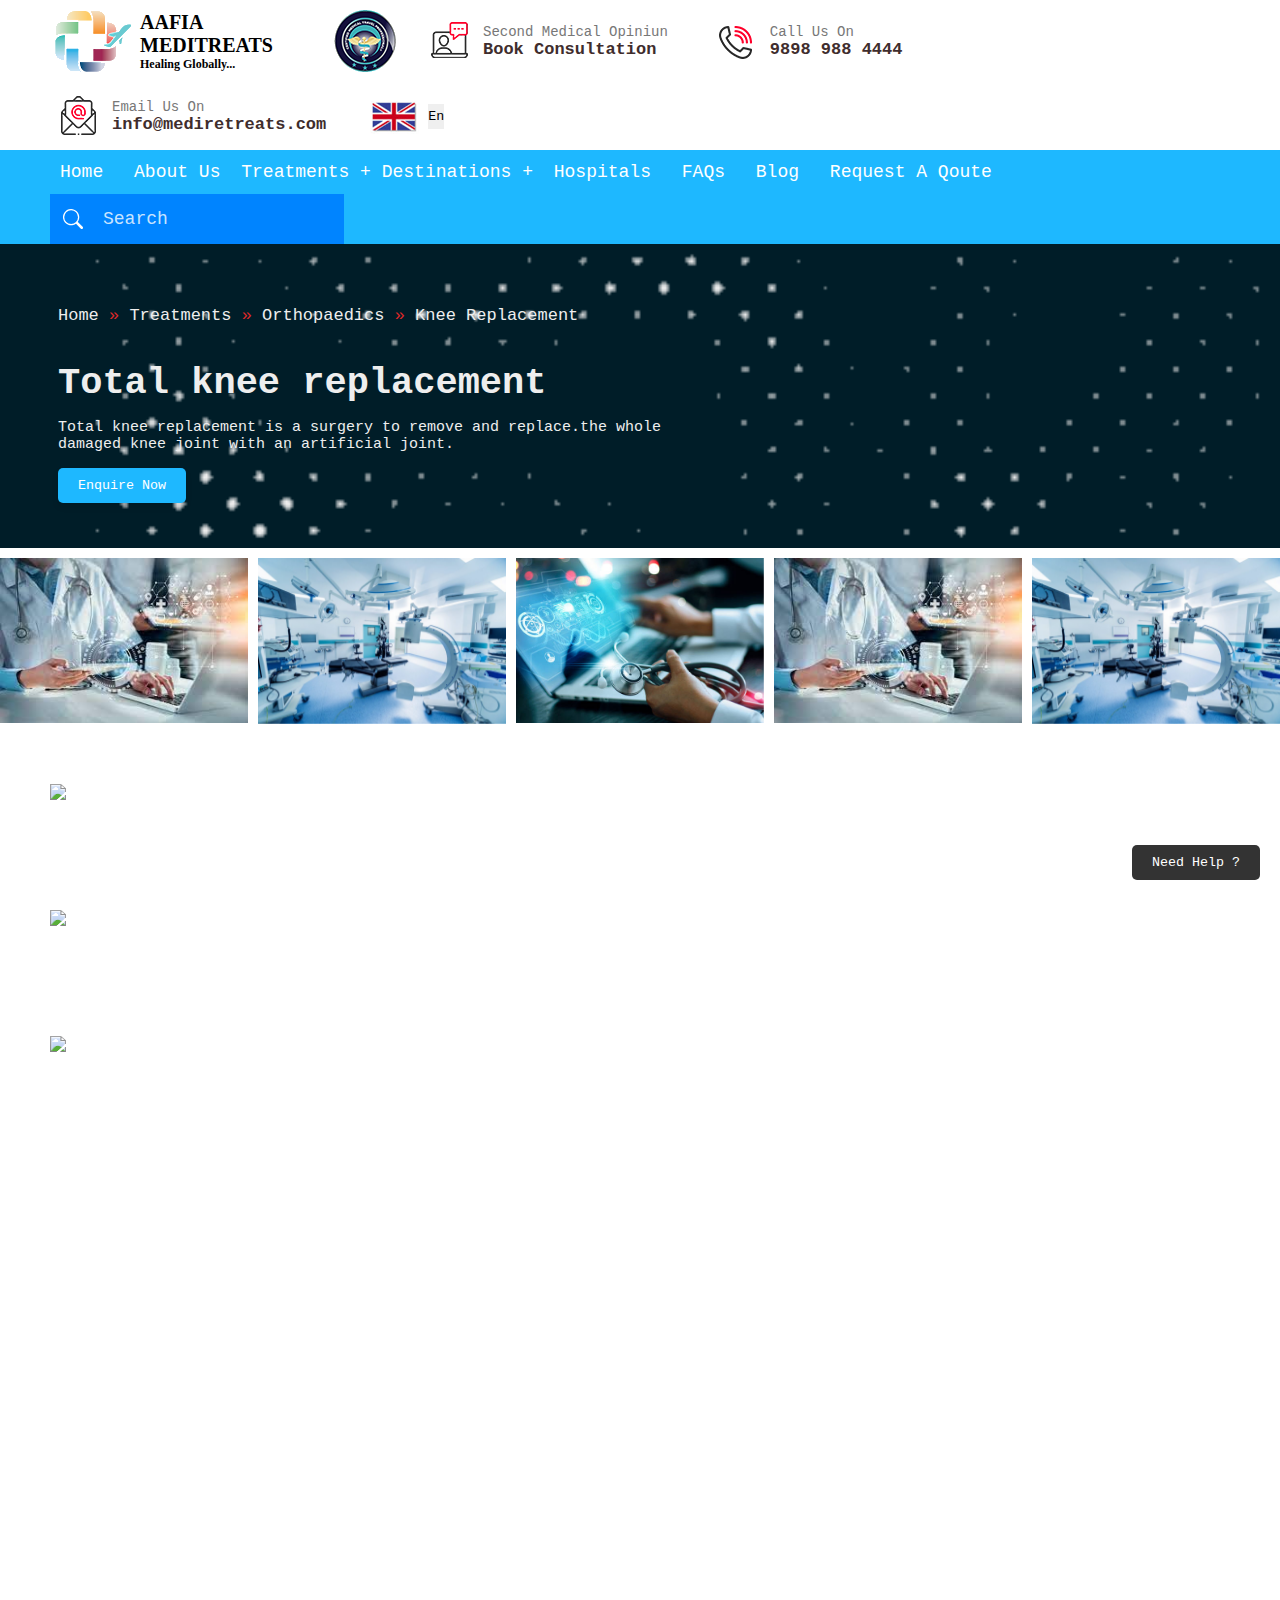
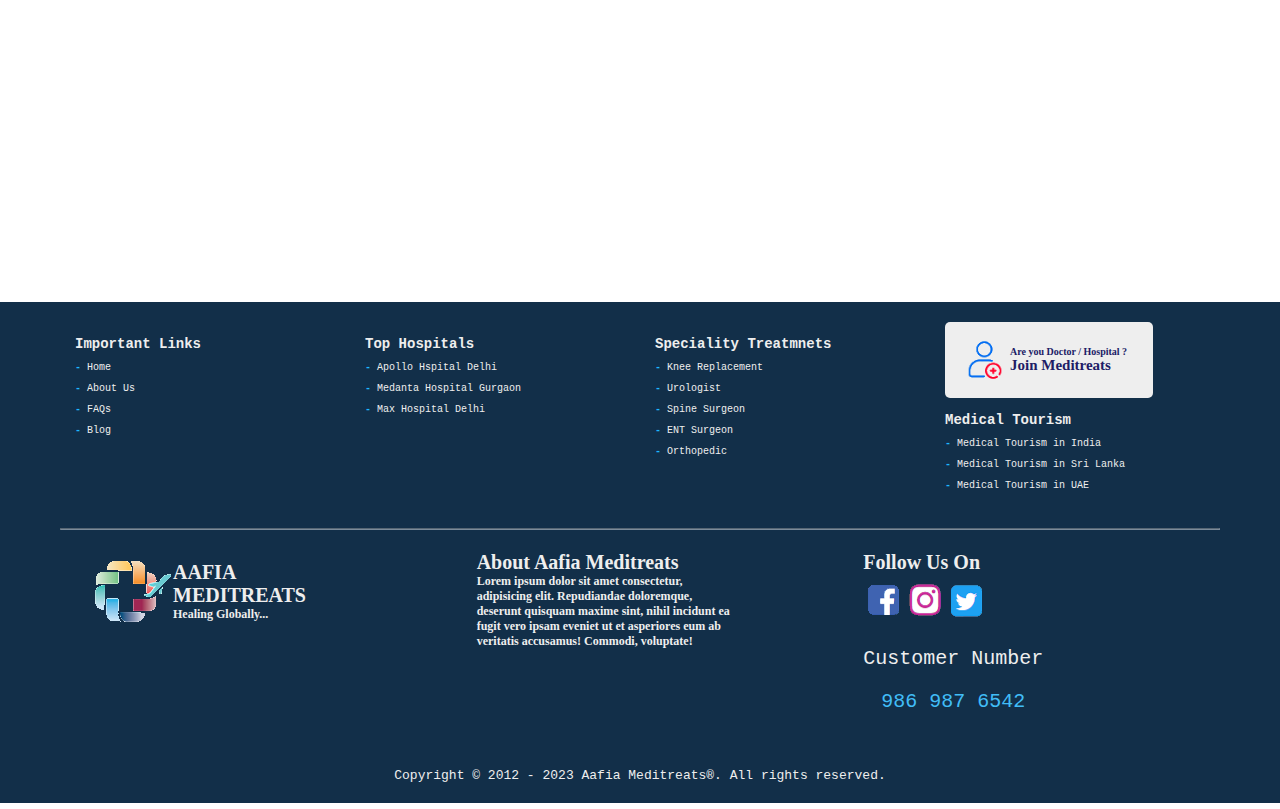
==== index.html @ c9b46245 "done" ====
<!doctype html>
<html>

<head>
    <meta charset="UTF-8">
    <meta name="viewport" content="width=device-width, initial-scale=1, shrink-to-fit=no">
    <title>Home</title>
    <link rel="stylesheet" href="https://cdnjs.cloudflare.com/ajax/libs/OwlCarousel2/2.3.4/assets/owl.carousel.min.css">
    <link rel="stylesheet"
        href="https://cdnjs.cloudflare.com/ajax/libs/OwlCarousel2/2.3.4/assets/owl.theme.default.min.css">
    <link rel="stylesheet" href="./static/css/main.css">
</head>

<body>
    <!-- nav section -->

    <!-- Info Header -->

    <div class="nav-header ">
        <div class="nav-title m-container">
            <span class="info">
                <img src="./media/sample/logo.png" class="logo" alt="" srcset="">
                <div class="title">
                    <p>AAFIA</p>
                    <p>MEDITREATS</p>
                    <p>Healing Globally...</p>
                </div>
                <img src="./media/sample/2logo.png" class="logo2" alt="" srcset="">

            </span>


            <span class="info">

                <img src="./media/icons/cont.png" class="logo" alt="" srcset="">
                <div class="title2">
                    <p>Second Medical Opiniun</p>
                    <p>Book Consultation</p>
                </div>
            </span>
            <span class="info">
                <img src="./media/icons/call.png" class="logo" alt="" srcset="">
                <div class="title2">
                    <p>Call Us On</p>
                    <p>9898 988 4444</p>
                </div>
            </span>
            <span class="info">

                <img src="./media/icons/mail.png" class="logo" alt="" srcset="">
                <div class="title2">
                    <p>Email Us On</p>
                    <p>info@mediretreats.com</p>
                </div>
            </span>
            <span class="info">
                <img src="./media/icons/lang_en.png" class="logo lang-icon" id="lang" alt="" srcset="">
                <select id="lS" class="custom-select">

                    <option value="en">English</option>
                    <option value="es">Spanish</option>
                    <option value="fr">French</option>

                </select>
            </span>

        </div>
    </div>

    <!-- main navbar -->

    <div class="nav-bar">
        <div class="nav m-container">
            <input type="checkbox" id="nav-check">
            <div class="nav-btn">
                <label for="nav-check">
                    <span></span>
                    <span></span>
                    <span></span>
                </label>
            </div>

            <div class="nav-links">
                <a href="" target="">Home</a>
                <a href="" target="">About Us</a>
                <div class="dropdown">
                    <a href="#">Treatments +</a>
                    <div class="dropdown-item">
                        <ul>
                            <li>Treatment a</li>
                            <li>Treatment b</li>
                            <li>Treatment c</li>

                        </ul>
                    </div>
                </div>
                <div class="dropdown">
                    <a href="#">Destinations +</a>
                    <div class="dropdown-item">
                        <ul>
                            <li>Destination a</li>
                            <li>Destination b</li>
                            <li>Destination c</li>

                        </ul>
                    </div>
                </div>
                <a href="" target="">Hospitals</a>
                <a href="" target="">FAQs</a>
                <a href="" target="">Blog</a>
                <a href="" target="">Request A Qoute</a>

                <input type="text" placeholder="Search" class="search">

            </div>
        </div>
    </div>

    <!-- Main contant -->

    <!-- loader -->

    <div class="preloader"><svg width="200" height="200" xmlns="http://www.w3.org/2000/svg" viewBox="0 0 100 100"
            preserveAspectRatio="xMidYMid" class="lds-ripple" style="background:0 0">
            <circle cx="50" cy="50" r="4.719" fill="none" stroke="#1d3f72" stroke-width="2">
                <animate attributeName="r" calcMode="spline" values="0;40" keyTimes="0;1" dur="3"
                    keySplines="0 0.2 0.8 1" begin="-1.5s" repeatCount="indefinite" />
                <animate attributeName="opacity" calcMode="spline" values="1;0" keyTimes="0;1" dur="3"
                    keySplines="0.2 0 0.8 1" begin="-1.5s" repeatCount="indefinite" />
            </circle>
            <circle cx="50" cy="50" r="27.591" fill="none" stroke="#5699d2" stroke-width="2">
                <animate attributeName="r" calcMode="spline" values="0;40" keyTimes="0;1" dur="3"
                    keySplines="0 0.2 0.8 1" begin="0s" repeatCount="indefinite" />
                <animate attributeName="opacity" calcMode="spline" values="1;0" keyTimes="0;1" dur="3"
                    keySplines="0.2 0 0.8 1" begin="0s" repeatCount="indefinite" />
            </circle>
        </svg>
    </div>

    <!-- first div -->
    <div class="f-div p-3">
        <p>Home <span class="next">»</span> Treatments <span class="next">»</span> Orthopaedics <span
                class="next">»</span> Knee Replacement</p>
        <h3>Total knee replacement</h3>
        <p id="desc">Total knee replacement is a surgery to remove and replace.the whole damaged knee joint with an
            artificial joint.</p>
        <button class="e-btn">Enquire Now</button>
    </div>



    <!-- Carousel -->

    <div class="owl-carousel">
        <div class="item"><img src="./media/sample/sam1.png" alt="Image 1"></div>
        <div class="item"><img src="./media/sample/sam2.png" alt="Image 2"></div>
        <div class="item"><img src="./media/sample/sam3.png" alt="Image 3"></div>
    </div>

    <!-- Lazy load images-->
    <div class="lzload">
        <img src="https://ik.imagekit.io/demo/img/image1.jpeg?tr=w-400,h-300" />
        <img src="https://ik.imagekit.io/demo/img/image2.jpeg?tr=w-400,h-300" />
        <img src="https://ik.imagekit.io/demo/img/image3.jpg?tr=w-400,h-300" />
        <img class="lazy" data-src="https://ik.imagekit.io/demo/img/image4.jpeg?tr=w-400,h-300" />
        <img class="lazy" data-src="https://ik.imagekit.io/demo/img/image5.jpeg?tr=w-400,h-300" />
        <img class="lazy" data-src="https://ik.imagekit.io/demo/img/image6.jpeg?tr=w-400,h-300" />
        <img class="lazy" data-src="https://ik.imagekit.io/demo/img/image7.jpeg?tr=w-400,h-300" />
        <img class="lazy" data-src="https://ik.imagekit.io/demo/img/image8.jpeg?tr=w-400,h-300" />
        <img class="lazy" data-src="https://ik.imagekit.io/demo/img/image9.jpeg?tr=w-400,h-300" />
        <img class="lazy" data-src="https://ik.imagekit.io/demo/img/image10.jpeg?tr=w-400,h-300" />
    </div>


    <!-- fomrm -->
    <div class="form-container">
        <button class="toggle-btn">Need Help ?</button>
        <form class="contact-form">
            <h3>Need help ?
            </h3>
            <input type="text" placeholder="Name">
            <input type="email" placeholder="Email">
            <input type="text" placeholder="Message"></textarea>
            <button type="submit" class="e-btn">Submit</button>
        </form>
    </div>





    <!-- Footer -->
    <footer class="footer">
        <div class="column">
            <h3>Important Links</h3>
            <p><span>-</span> Home</p>
            <p><span>-</span> About Us</p>
            <p><span>-</span> FAQs</p>
            <p><span>-</span> Blog</p>
        </div>

        <div class="column">
            <h3>Top Hospitals</h3>
            <p><span>-</span> Apollo Hspital Delhi</p>
            <p><span>-</span> Medanta Hospital Gurgaon</p>
            <p><span>-</span> Max Hospital Delhi</p>
        </div>

        <div class="column">
            <h3>Speciality Treatmnets</h3>
            <p><span>-</span> Knee Replacement</p>
            <p><span>-</span> Urologist</p>
            <p><span>-</span> Spine Surgeon</p>
            <p><span>-</span> ENT Surgeon</p>
            <p><span>-</span> Orthopedic</p>

        </div>

        <div class="column">
            <div class="help">
                <img src="./media/sample/cont.png" class="icon" alt="" srcset="">
                <div class="title">
                    <p>Are you Doctor / Hospital ?</p>
                    <p>Join Meditreats</p>
                </div>
            </div>

            <h3>Medical Tourism</h3>
            <p><span>-</span> Medical Tourism in India</p>
            <p><span>-</span> Medical Tourism in Sri Lanka</p>
            <p><span>-</span> Medical Tourism in UAE</p>
        </div>
        <hr>

        <div class="column2">
            <span class="brand">
                <img src="./media/sample/logo.png" class="logo" alt="" srcset="">
                <div class="title">
                    <p>AAFIA</p>
                    <p>MEDITREATS</p>
                    <p>Healing Globally...</p>
                </div>
            </span>
        </div>

        <div class="column2">
            <span class="brand">
                <div class="title">
                    <p>About Aafia Meditreats</p>
                    <p>Lorem ipsum dolor sit amet consectetur, adipisicing elit. Repudiandae doloremque, deserunt
                        quisquam maxime sint, nihil incidunt ea fugit vero ipsam eveniet ut et asperiores eum ab
                        veritatis accusamus! Commodi, voluptate!</p>
                </div>
            </span>
        </div>

        <div class="column2">
            <span class="brand">
                <div class="title">
                    <p>Follow Us On</p>
                    <span class="social">
                        <img src="./media/sample/fb.png" class="logo" alt="" srcset="">
                        <img src="./media/sample/ig.png" class="logo" alt="" srcset="">
                        <img src="./media/sample/tw.png" class="logo" alt="" srcset="">
                    </span>
                    <div class="t-center">
                        <p>Customer Number </p>
                        <p id="con">986 987 6542</p>
                    </div>

                </div>
            </span>
        </div>

        <div class="copyr t-center">
            Copyright © 2012 - 2023 Aafia Meditreats®. All rights reserved.
        </div>
    </footer>

    <!-- js -->
    <script src="https://cdnjs.cloudflare.com/ajax/libs/jquery/3.6.0/jquery.min.js"></script>
    <script src="https://cdnjs.cloudflare.com/ajax/libs/OwlCarousel2/2.3.4/owl.carousel.min.js"></script>
    <script src="./static/js/custom.js"></script>
    <script src="./static/js/main.js"></script>

</body>

</html>
---- static/css/main.css ----
* {
  box-sizing: border-box;
  font-family: monospace;
}

:root {
  --primcolor: #1eb8ff;
  --seccolor: #ffffff;
}

body {
  margin: 0px;
}

.preloader {
  display: flex;
  justify-content: center;
  align-items: center;
  height: 100vh;
  width: 100%;
  background: rgba(23, 22, 22, 0.925);
  position: fixed;
  top: 0;
  left: 0;
  z-index: 9999;
  transition: opacity 0.3s linear;
}

.nav-title {
  display: flex;
  align-items: center;
  flex-wrap: wrap;
}


.title {
  margin: 0;
}

.title>p {
  font-weight: 600;
  font-size: 20px;
  display: block;
  margin: 0;
  font-family: 'Times New Roman', Times, serif;
}

.title>p:last-child {
  font-size: 12px;
}

.title2 {
  margin: 0;
  padding-right: 40px;
}

.title2>p {
  color: #777777;
  display: block;
  margin: 0;
  font-family: monospace;
  font-size: 14px;
  font-weight: 500;

}

.title2>p:last-child {
  color: rgb(63, 45, 45);
  font-weight: 600;
  font-size: 17px;
}



.logo,
.logo2 {
  display: inline-block;
  vertical-align: middle;
  padding-top: 6px;
  padding-bottom: 6px;
}

.logo2 {
  padding-left: 50px;
  padding-right: 20px;
}

.nav-title .info {
  display: flex;
  align-items: center;
  gap: 7px;
}

/* padding class */

.p-3 {
  padding: 45px;
  padding-left: 58px;

}

.m-container {
  padding: 0px 50px 0px 50px;
}


.container {
  padding: 0px 20px 0px 20px;
}


.nav {
  width: 100%;
  background-color: var(--primcolor);
  position: relative;
}


.nav>.nav-header>.nav-title p {
  display: inline-block;
  font-size: 22px;
  padding: 5px;
}


.nav>.nav-btn {
  display: none;
}


.nav>.nav-links {
  display: inline;
  font-size: 18px;
}

.nav>.nav-links>a {
  display: inline-block;
  padding: 13px 10px 13px 10px;
  text-decoration: none;
  color: #ffffff;
  line-height: 1em;
}

.nav>.nav-links>a:hover {
  background-color: #ffffff;
  color: #1a1742;
  border-radius: 3px;
  box-shadow: 0 0px 6px rgba(252, 251, 251, 0.719);
}

.nav>#nav-check {
  display: none;
}

.custom-select {
  appearance: none;
  -webkit-appearance: none;
  -moz-appearance: none;
  width: 15.5px;
  background-image: url('/media/icons/dd.png');
  background-position: right center;
  background-repeat: no-repeat;
  border: none;
  padding: 5px 0;
  box-sizing: border-box;
}

/* Optional: Style the arrow image */
.custom-select option::after {
  content: "";
  display: none;
}

@media (max-width:600px) {

  .nav>.nav-btn {
    display: inline-block;
    position: absolute;
    right: 0px;
    top: 0px;
  }

  .nav-bar {
    background-color: var(--primcolor);
    width: 100%;
    height: 50px;
  }

  .nav {
    text-align: center;

  }

  .nav>.nav-btn>label {
    display: inline-block;
    width: 50px;
    height: 50px;
    padding: 13px;
  }

  .nav>.nav-btn>label:hover,
  .nav #nav-check:checked~.nav-btn>label {
    background-color: rgba(0, 0, 0, 0.3);
  }


  .nav>.nav-btn>label>span {
    display: block;
    width: 25px;
    height: 10px;
    border-top: 2px solid #eee;
  }


  .nav>.nav-links {
    position: absolute;
    display: block;
    width: 100%;
    background-color: var(--primcolor);
    height: 0px;
    transition: all 0.3s ease-in;
    overflow-y: hidden;
    top: 50px;
    left: 0px;
  }


  .nav>.nav-links>a {
    display: block;
    width: 100%;
  }


  .nav>#nav-check:not(:checked)~.nav-links {
    height: 0px;
  }


  .nav>#nav-check:checked~.nav-links {
    height: calc(100vh - 50px);
    overflow-y: auto;
  }

  .nav-links input {
    margin-top: 5px;
  }
}


/* search */

.nav-links input::placeholder {
  color: #ffffffcc;
  font-size: 18px;
  padding-left: 10px;
}

.nav-links input {
  background: #0084ff url("data:image/svg+xml,%3Csvg xmlns='http://www.w3.org/2000/svg' width='20' height='20' viewBox='0 0 16 16'%3E%3Cpath fill='%23fff' d='M11.742 10.344a6.5 6.5 0 1 0-1.397 1.398h-.001c.03.04.062.078.098.115l3.85 3.85a1 1 0 0 0 1.415-1.414l-3.85-3.85a1.007 1.007 0 0 0-.115-.1zM12 6.5a5.5 5.5 0 1 1-11 0 5.5 5.5 0 0 1 11 0z'%3E%3C/path%3E%3C/svg%3E") no-repeat 13px center;
  height: 50px;
  border: none;
  color: white;
  padding-left: 43px;
  padding-right: 20px;
  font-size: 18px;
  margin: 0;
}


.nav-links input:focus {
  border: none;
  outline: none;
  font-size: 18px;
}


.nav-title * {
  display: inline;
}

/* first div */

.f-div {
  background-color: #122f49;

  background-image: url('/media/sample/dot.png');
  background-size: cover;
  background-position: center;
}



.f-div p {
  color: #eee;
  font-size: 17px;
}

.f-div .next {
  color: #df2828;
  font-size: 17px;
}

.f-div h3 {
  color: #eee;
  font-size: 37px;
  margin-bottom: 0;
}

.f-div #desc {
  color: #eee;
  font-size: 15px;
  padding-right: 45%;
}

.e-btn {

  bottom: 20px;
  left: 0px;
  padding: 10px 20px;
  background-color: var(--primcolor);
  color: white;
  border: none;
  border-radius: 5px;
  cursor: pointer;
  box-shadow: 0 4px 6px rgba(0, 0, 0, 0.1);
}

.e-btn:hover {
  background-color: #ffffff;
  color: #1a1742;
  box-shadow: 0 4px 6px rgba(252, 251, 251, 0.473);

}

/* carousel */

.owl-carousel .item img {
  max-width: 100%;
  height: auto;
}


.owl-carousel {
  margin-top: 10px;
  width: 100%;
}

/* footer */

.footer {
  margin-top: 30px;
  display: flex;
  flex-wrap: wrap;
  justify-content: space-between;
  padding: 20px;
  background-color: #122f49;
  padding-left: 60px;
  padding-right: 60px;
  color: #eee;
}

.column {
  flex: 1 1 22%;
  margin-bottom: 20px;
  padding: 0 15px;
  box-sizing: border-box;

}

.column2 {
  flex: 1 1 33%;
  margin-bottom: 20px;
  padding: 0 15px;
  box-sizing: border-box;

}

.column h3 {
  font-size: 14px;
  margin-bottom: 10px;

}

.column p {
  font-size: 10px;

}

.column span {
  color: var(--primcolor);
  font-weight: 700;
}

hr {
  width: 100%;
  height: 1px;
  border-color: #ffffff71;
}

.help {
  display: flex;
  align-items: center;
  border-radius: 5px;
  background-color: #eee;
  padding: 15px;
  color: #211c66;
  width: 80%;
}

.help .icon {
  width: 50px;
}

.help p:last-child {
  font-size: 15px;
}


.brand {
  display: flex;
  align-items: center;
  border-radius: 5px;
  padding: 15px;
  color: #e7e7e7;
  width: 80%;
}

.brand p {
  color: #eee;
  font-size: 20px;
}


.social {
  display: flex;
  align-items: center;
}

.t-center {
  text-align: center;
}

p#con {
  font-size: 20px;
  color: #41bdf7;
}


.dropdown {
  position: relative;
  display: inline-block;
}

.dropdown a{
  color: #ffffff;
  text-decoration: none;
}

.dropdown-item{
  display: none;
  position: absolute;
  background-color: #f9f9f9;
  min-width: 120px;
  z-index: 1;
}

.dropdown:hover .dropdown-item {
  display: block;
}

.dropdown-item ul {
  list-style: none;
  padding: 0;
}

.dropdown-item ul li {
  padding: 8px 12px;
  font-size:13px;
  text-align: center;
}

.dropdown-item ul li:hover {
  background-color: var(--primcolor);
  color: #eee;
}

/* Form */

.form-container {
  position: fixed;
  bottom: 20px; 
  right: 20px; 
}

.toggle-btn {
  padding: 10px 20px;
  background-color: #333;
  color: #fff;
  border: none;
  border-radius: 5px;
  cursor: pointer;
}


.contact-form {
  display: none;
  position: absolute;
  bottom: 50px;
  right: 0;
  background-color: #fff;
  padding: 20px;
  border: 1px solid #ccc;
  border-radius: 5px;
  z-index: 9999; 
}

.toggle-btn:focus + .contact-form,
.contact-form:hover {
  display: block;
}


.form-container h3{
  color: #1eb8ff;
}
.form-container input{
margin: 8px;
}

.form-container button{
  width: 100%;
  text-align: center;

  &:hover{
    background-color: #122f49;
    color: #ccc;
  }
}


/* lazzy images */
.lzload img{
  padding: 50px;
  display: block;
  margin: 10px auto;
  border: 0;
}


.copyr{
  display:inline;
  width: 100%;

}
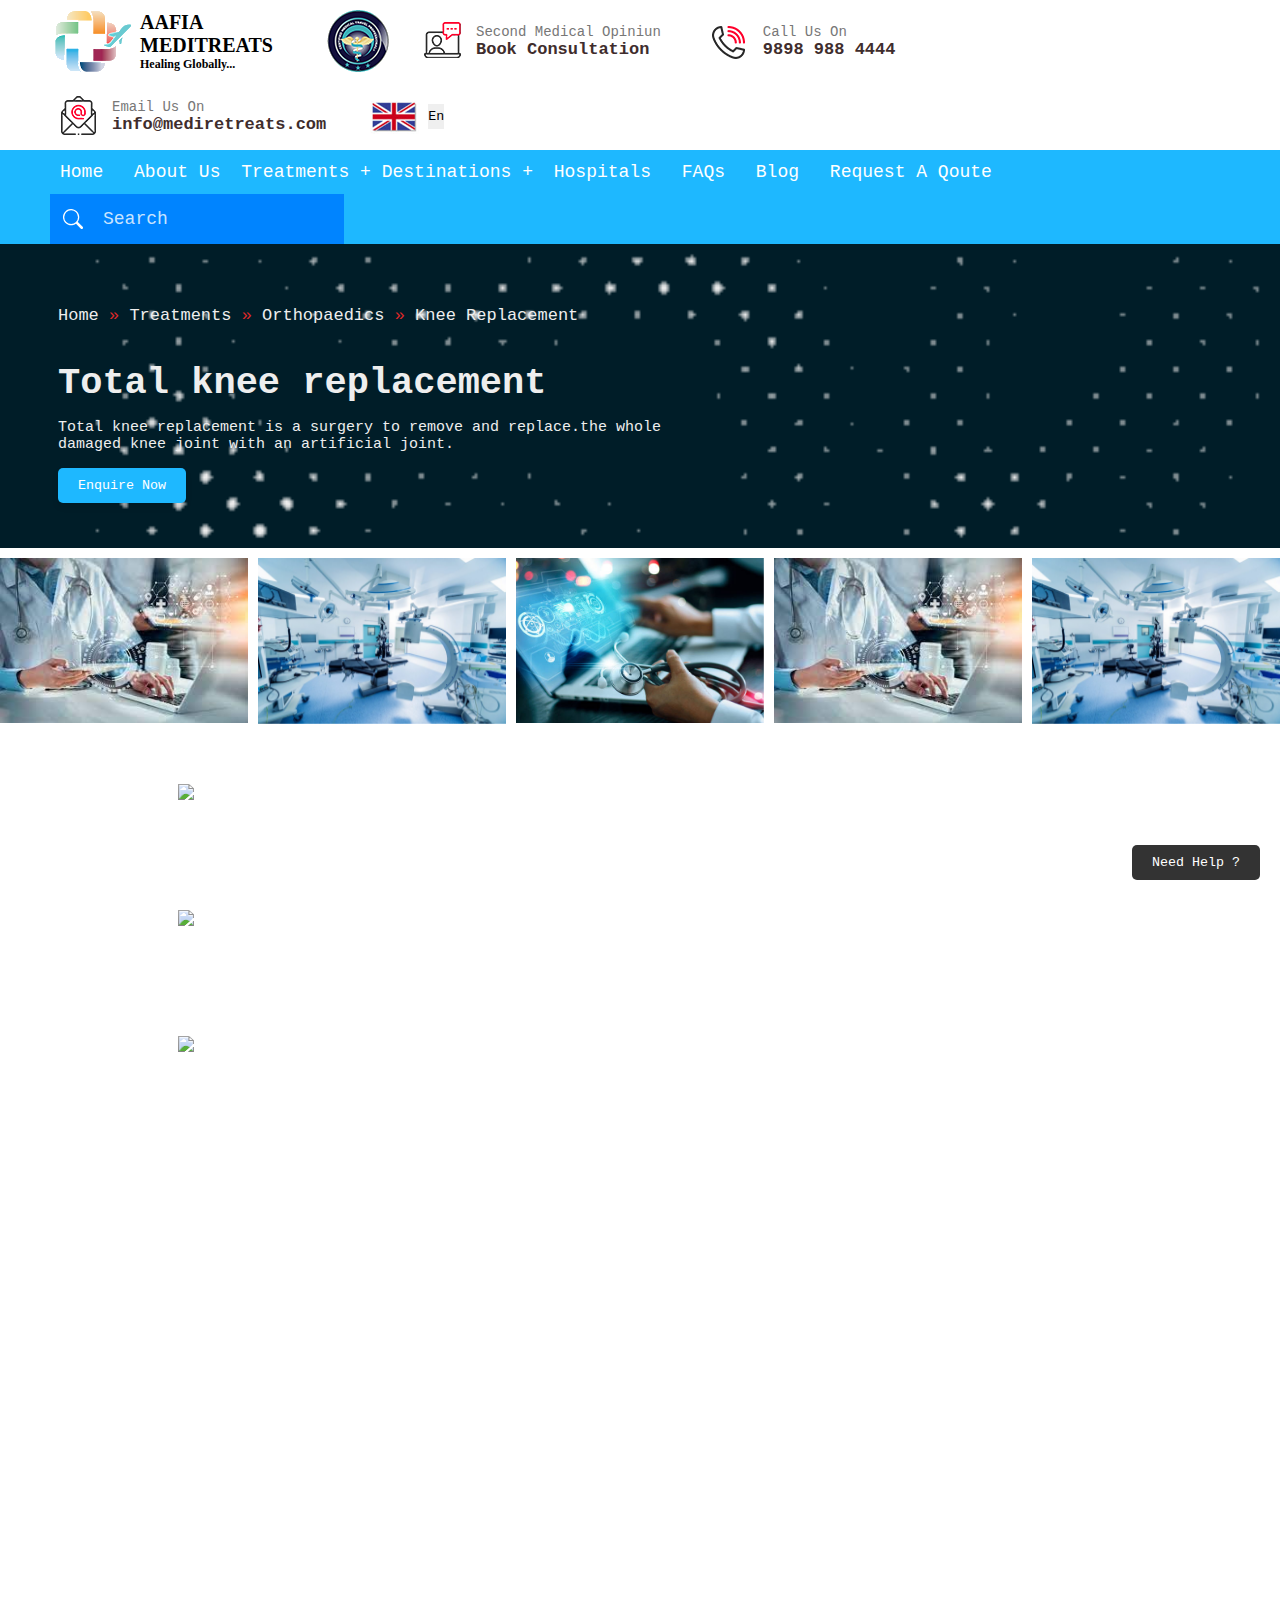
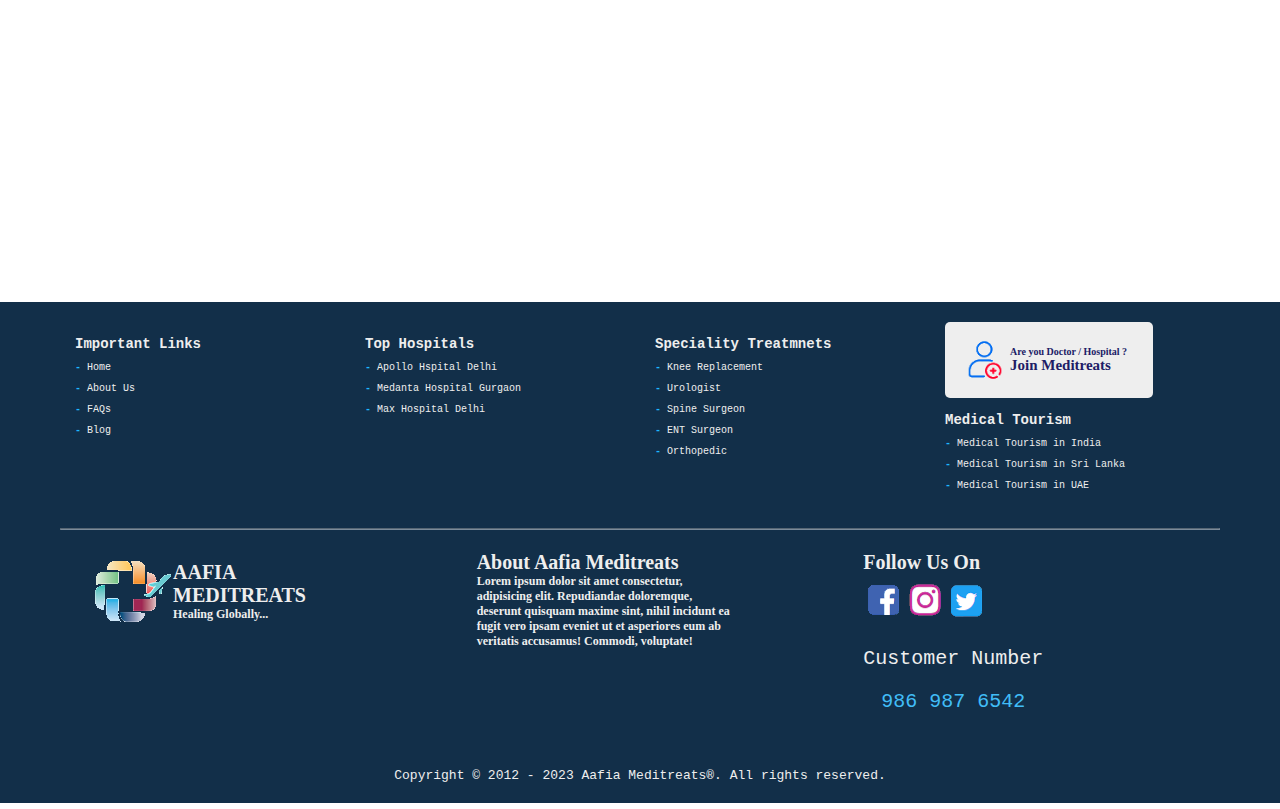
==== commit 69a5d497: "navchange" ====
--- a/index.html
+++ b/index.html
@@ -25,13 +25,14 @@
                     <p>MEDITREATS</p>
                     <p>Healing Globally...</p>
                 </div>
+                
+            </span>
+            <span class="info">
                 <img src="./media/sample/2logo.png" class="logo2" alt="" srcset="">
-
-            </span>
-
-
-            <span class="info">
-
+            </span>
+
+
+            <span class="info">
                 <img src="./media/icons/cont.png" class="logo" alt="" srcset="">
                 <div class="title2">
                     <p>Second Medical Opiniun</p>
--- a/static/css/main.css
+++ b/static/css/main.css
@@ -540,6 +540,7 @@
 
 /* lazzy images */
 .lzload img{
+  width: 80%;
   padding: 50px;
   display: block;
   margin: 10px auto;
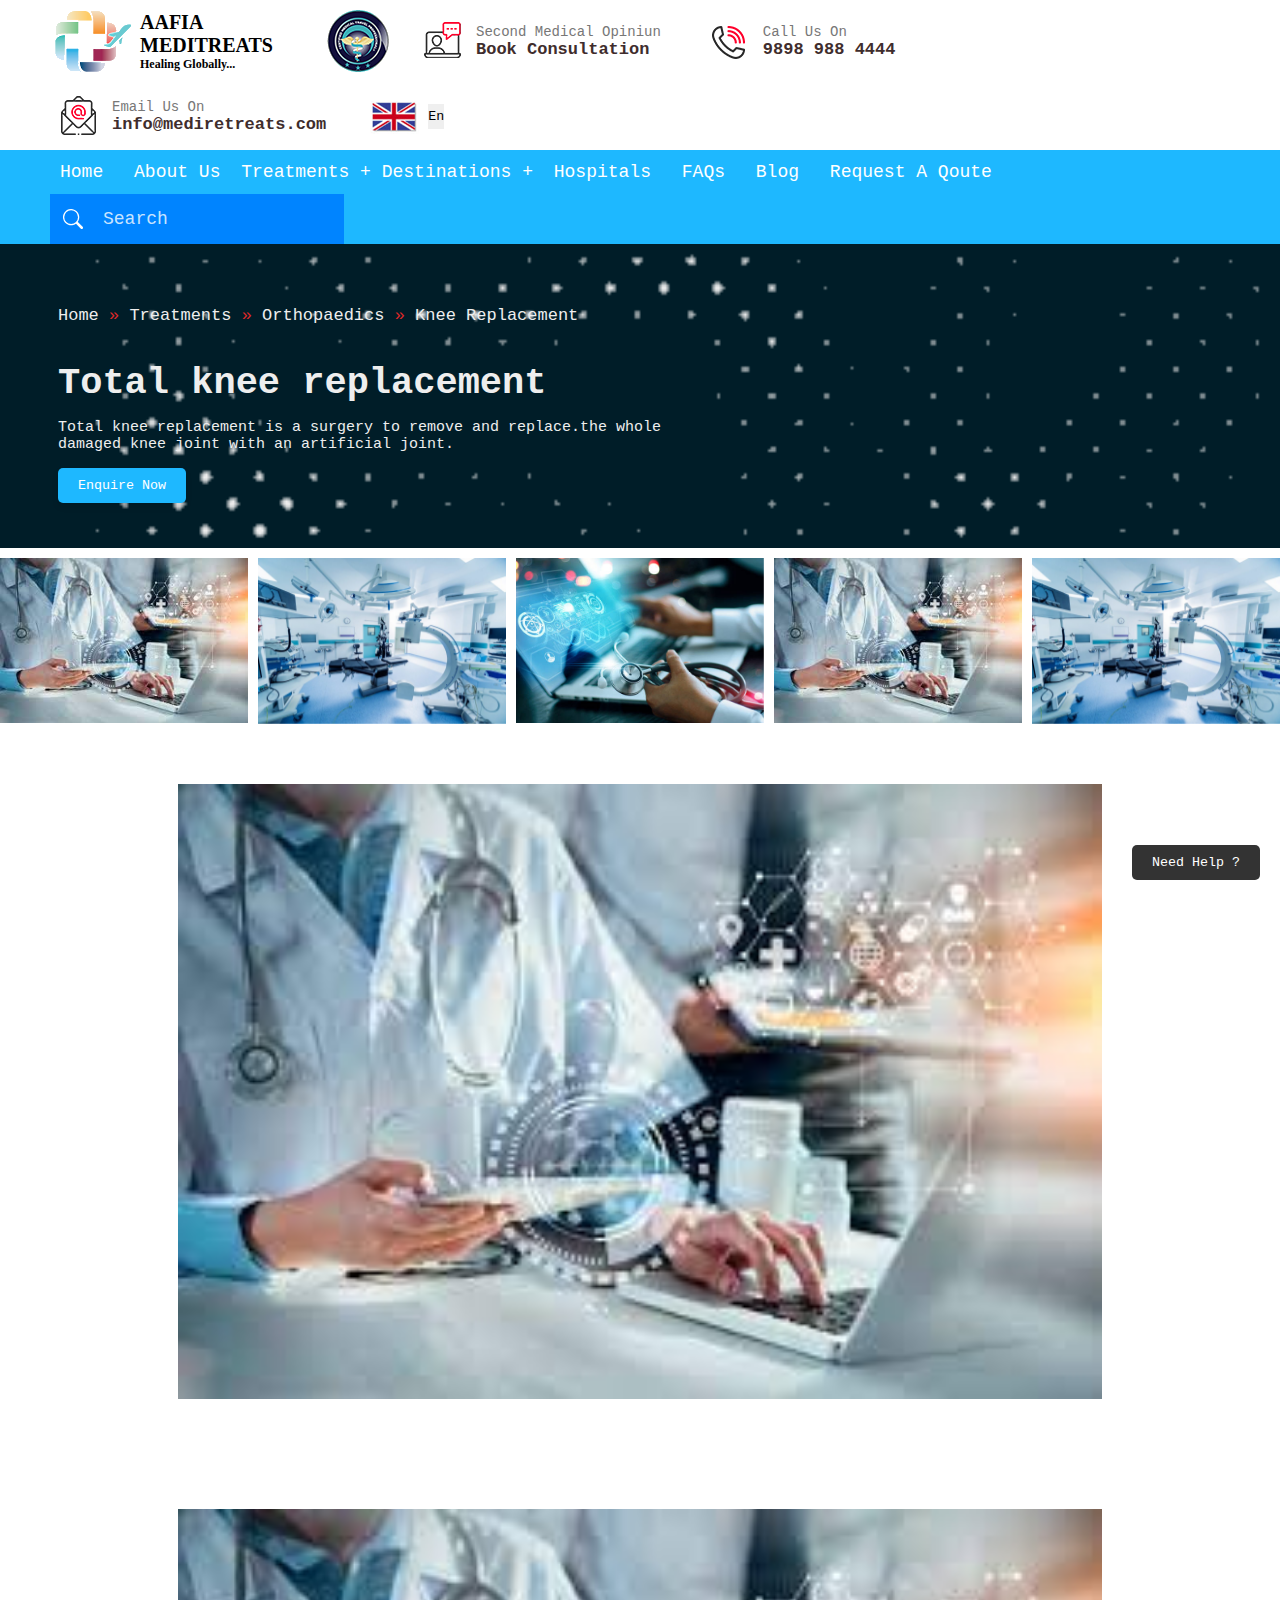
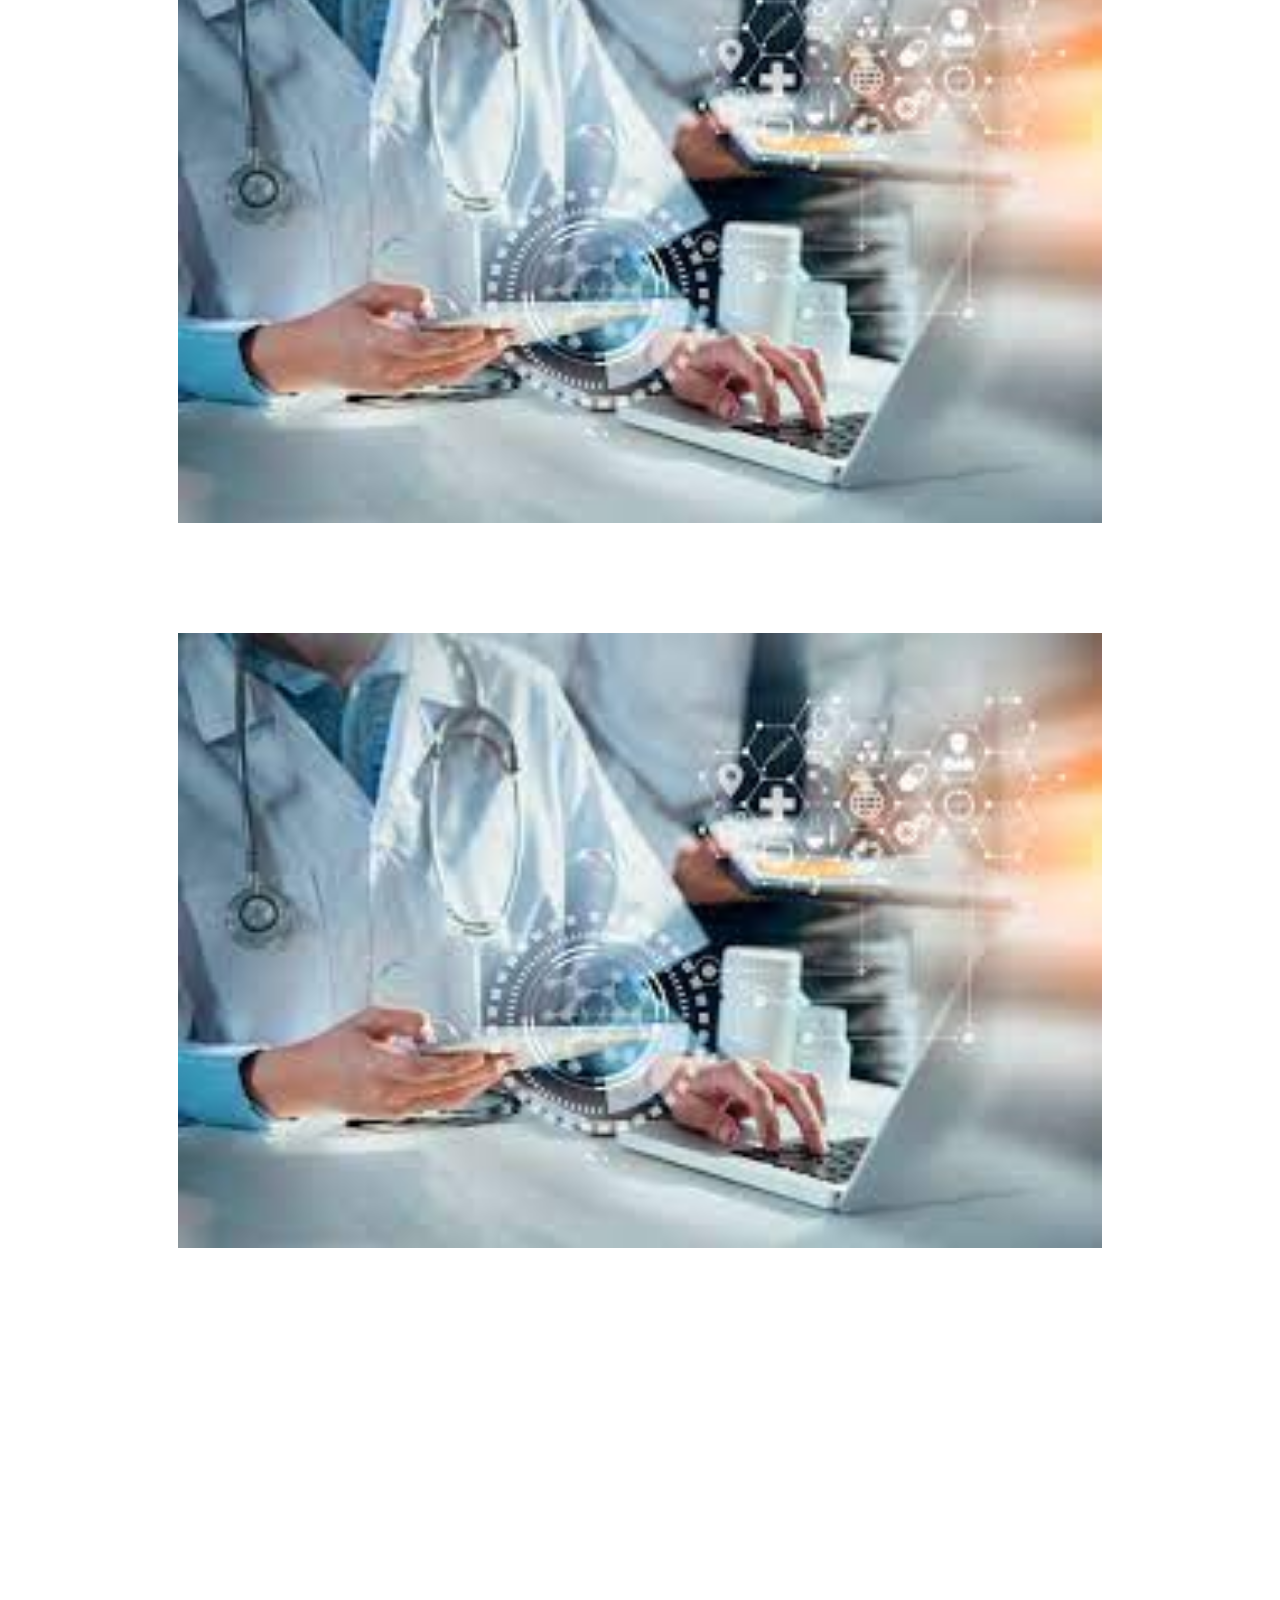
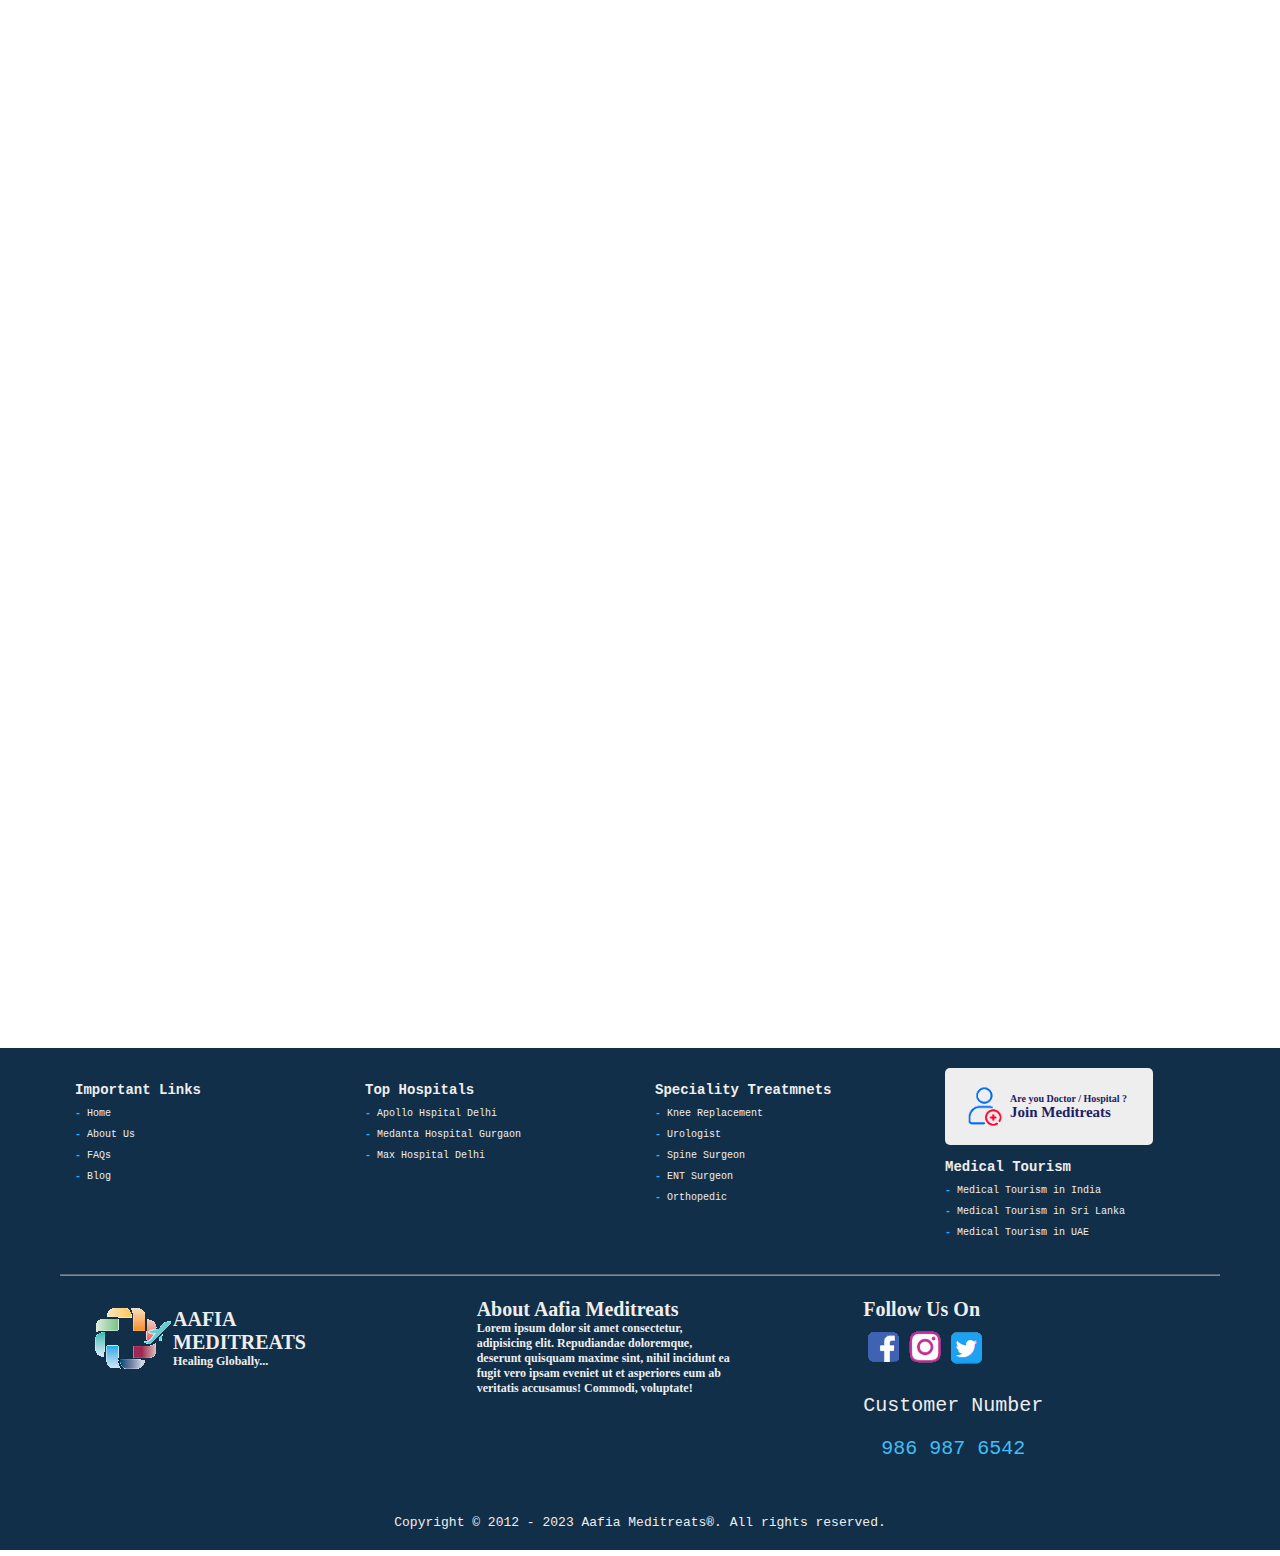
==== commit 6fe062b7: "navchange" ====
--- a/index.html
+++ b/index.html
@@ -160,16 +160,21 @@
 
     <!-- Lazy load images-->
     <div class="lzload">
-        <img src="https://ik.imagekit.io/demo/img/image1.jpeg?tr=w-400,h-300" />
-        <img src="https://ik.imagekit.io/demo/img/image2.jpeg?tr=w-400,h-300" />
-        <img src="https://ik.imagekit.io/demo/img/image3.jpg?tr=w-400,h-300" />
-        <img class="lazy" data-src="https://ik.imagekit.io/demo/img/image4.jpeg?tr=w-400,h-300" />
-        <img class="lazy" data-src="https://ik.imagekit.io/demo/img/image5.jpeg?tr=w-400,h-300" />
-        <img class="lazy" data-src="https://ik.imagekit.io/demo/img/image6.jpeg?tr=w-400,h-300" />
-        <img class="lazy" data-src="https://ik.imagekit.io/demo/img/image7.jpeg?tr=w-400,h-300" />
-        <img class="lazy" data-src="https://ik.imagekit.io/demo/img/image8.jpeg?tr=w-400,h-300" />
-        <img class="lazy" data-src="https://ik.imagekit.io/demo/img/image9.jpeg?tr=w-400,h-300" />
-        <img class="lazy" data-src="https://ik.imagekit.io/demo/img/image10.jpeg?tr=w-400,h-300" />
+        <img src="./media/sample/sam1.png" />
+        <img src="./media/sample/sam1.png" />
+        <img src="./media/sample/sam1.png" />
+        <img class="lazy" data-src="./media/sample/sam2.png" />
+        <img class="lazy" data-src="./media/sample/sam2.png" />
+        <img class="lazy" data-src="./media/sample/sam2.png" />
+        <img class="lazy" data-src="./media/sample/sam2.png" />
+        <img class="lazy" data-src="./media/sample/sam2.png" />
+        <img class="lazy" data-src="./media/sample/sam2.png" />
+        <img class="lazy" data-src="./media/sample/sam2.png" />
+        <img class="lazy" data-src="./media/sample/sam2.png" />
+        <img class="lazy" data-src="./media/sample/sam2.png" />
+        <img class="lazy" data-src="./media/sample/sam2.png" />
+        <img class="lazy" data-src="./media/sample/sam2.png" />
+        <img class="lazy" data-src="./media/sample/sam2.png" />
     </div>
 
 
--- a/static/css/main.css
+++ b/static/css/main.css
@@ -171,6 +171,16 @@
   display: none;
 }
 
+.custom-select:focus{
+  border: none;
+   outline: none;
+   border-radius: 5px;
+  Box-shadow: 0 0px 6px rgba(23, 87, 117, 0.719);
+
+}
+
+
+
 @media (max-width:600px) {
 
   .nav>.nav-btn {
@@ -241,6 +251,7 @@
     overflow-y: auto;
   }
 
+
   .nav-links input {
     margin-top: 5px;
   }
